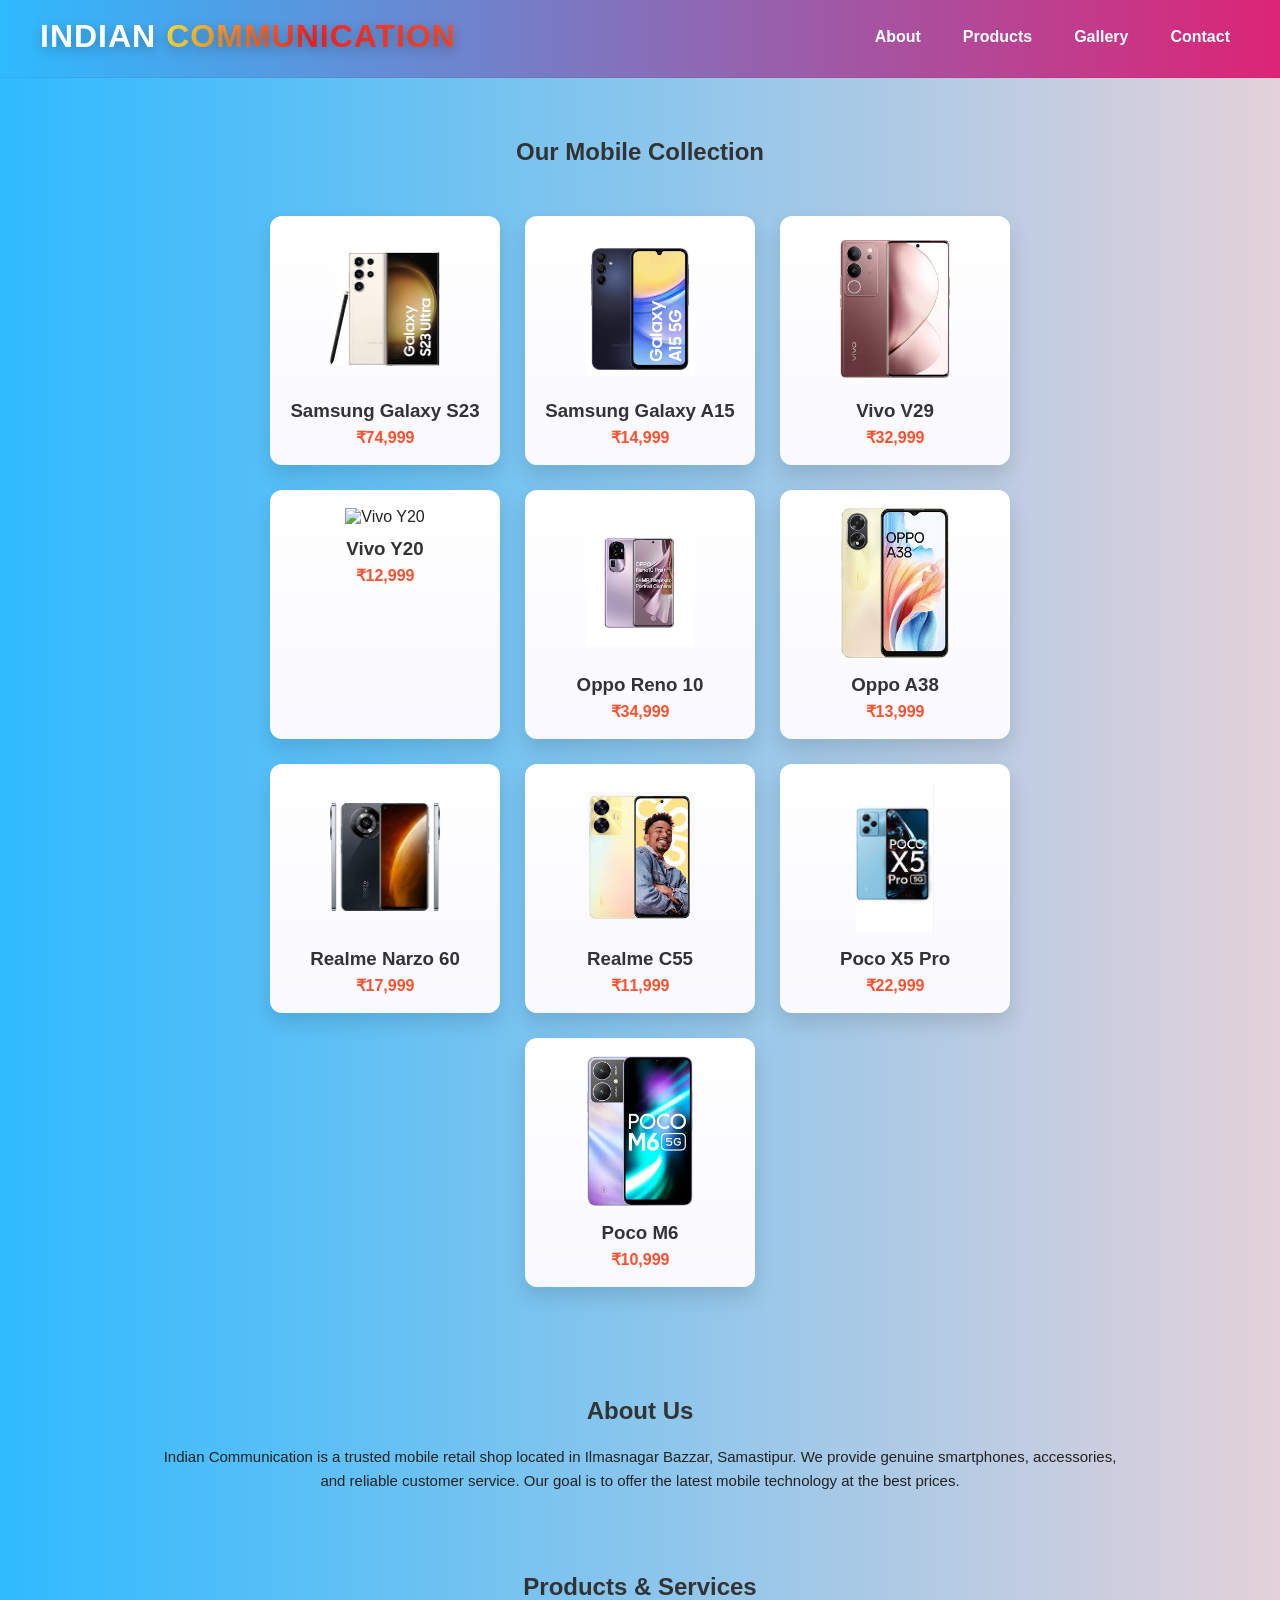
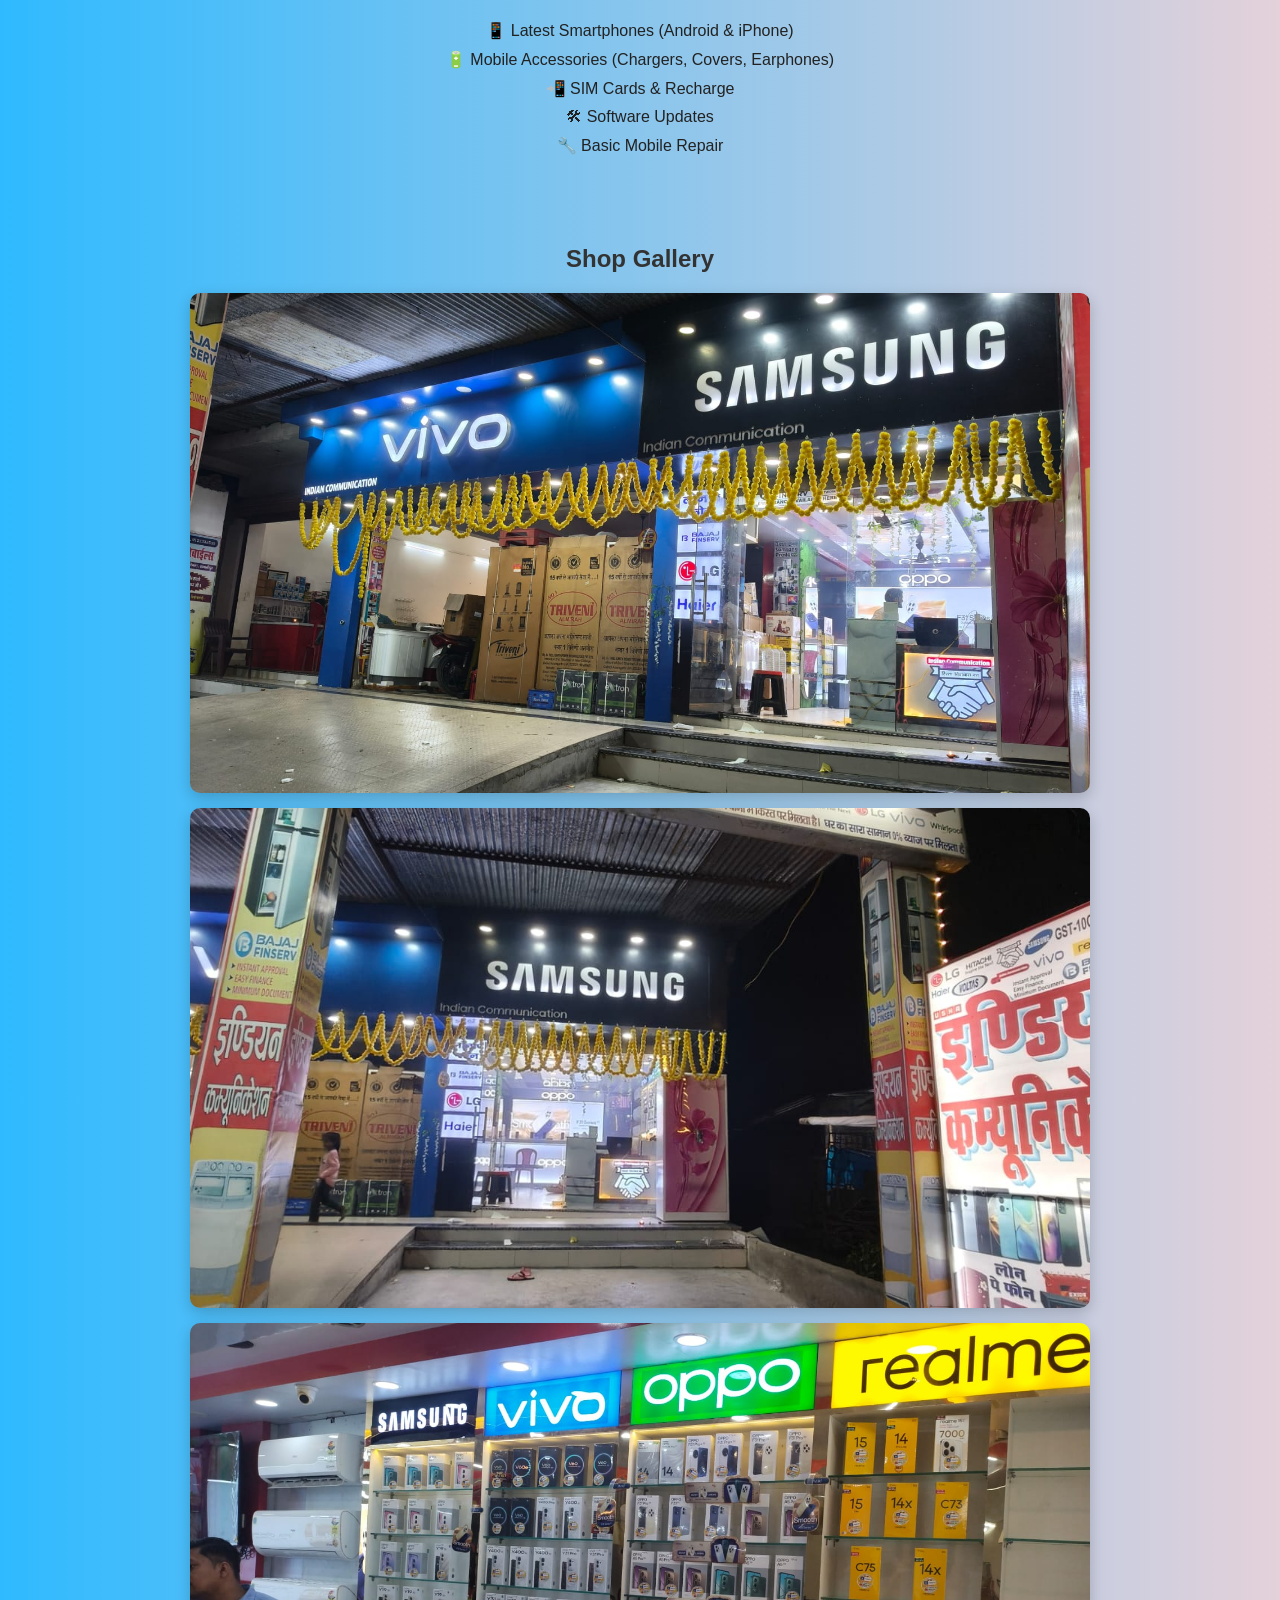
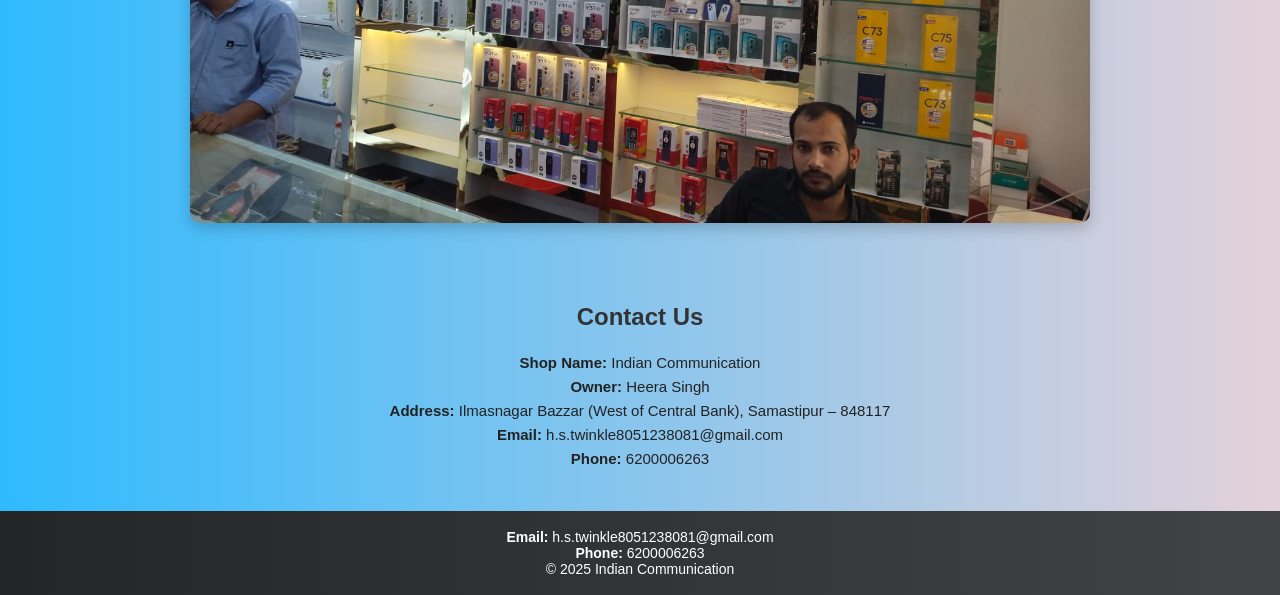
==== index.html @ 414d5ba5 "first commit" ====
<!DOCTYPE html>
<html lang="en">
<head>
  <meta charset="UTF-8" />
  <meta name="viewport" content="width=device-width, initial-scale=1.0"/>

  <title>Indian Communication</title>

  <!-- CSS FILES -->
  <link rel="stylesheet" href="css/reset.css">
  <link rel="stylesheet" href="css/header.css">
  <link rel="stylesheet" href="css/navbar.css">
  <link rel="stylesheet" href="css/products.css">
  <link rel="stylesheet" href="css/sections.css">
  <link rel="stylesheet" href="css/gallery.css">
  <link rel="stylesheet" href="css/footer.css">
  <link rel="stylesheet" href="css/animations.css">
  <link rel="stylesheet" href="css/responsive.css">
  <link rel="stylesheet" href="css/theme.css">
</head>

<body>

<!-- ================= HEADER ================= -->
<header class="header">
  <div class="header-top">

    <!-- SHOP NAME (LEFT) -->
    <h1 class="shop-name">
      <span class="brand">Indian</span>
      <span class="highlight">Communication</span>
    </h1>

    <!-- NAVBAR (RIGHT) -->
    <nav class="navbar">
      <button class="nav-toggle" aria-label="Menu">☰</button>
      <ul class="nav-list">
        <li><a href="#about">About</a></li>
        <li><a href="#products">Products</a></li>
        <li><a href="#gallery">Gallery</a></li>
        <li><a href="#contact">Contact</a></li>
      </ul>
    </nav>

  </div>
</header>

<!-- ================= MAIN ================= -->
<main>

  <!-- PRODUCTS -->
  <section class="products" id="products">
    <h2 style="text-align:center;margin-top:20px;">Our Mobile Collection</h2>
    <div id="product-list" class="container">
      <!-- PRODUCTS AUTO-GENERATED BY script.js -->
    </div>
  </section>

  <!-- ABOUT -->
  <section class="about" id="about">
    <h2>About Us</h2>
    <p>
      Indian Communication is a trusted mobile retail shop located in
      Ilmasnagar Bazzar, Samastipur. We provide genuine smartphones,
      accessories, and reliable customer service. Our goal is to offer
      the latest mobile technology at the best prices.
    </p>
  </section>

  <!-- SERVICES -->
  <section class="services" id="services">
    <h2>Products & Services</h2>
    <ul>
      <li>📱 Latest Smartphones (Android & iPhone)</li>
      <li>🔋 Mobile Accessories (Chargers, Covers, Earphones)</li>
      <li>📲 SIM Cards & Recharge</li>
      <li>🛠 Software Updates</li>
      <li>🔧 Basic Mobile Repair</li>
    </ul>
  </section>

  <!-- GALLERY -->
  <section class="gallery" id="gallery">
    <h2>Shop Gallery</h2>
    <div class="gallery-grid">
      <img src="image/shop image1.jpeg" alt="Shop Image 1">
      <img src="image/shop image4.jpeg" alt="Shop Image 2">
      <img src="image/shop image5.jpeg" alt="Shop Image 3">
    </div>
  </section>

  <!-- CONTACT -->
  <section class="contact" id="contact">
    <h2>Contact Us</h2>
    <p><strong>Shop Name:</strong> Indian Communication</p>
    <p><strong>Owner:</strong> Heera Singh</p>
    <p><strong>Address:</strong> Ilmasnagar Bazzar (West of Central Bank), Samastipur – 848117</p>
    <p><strong>Email:</strong> h.s.twinkle8051238081@gmail.com</p>
    <p><strong>Phone:</strong> 6200006263</p>
  </section>

</main>

<!-- ================= FOOTER ================= -->
<footer class="footer">
  <p><strong>Email:</strong> h.s.twinkle8051238081@gmail.com</p>
  <p><strong>Phone:</strong> 6200006263</p>
  <p>© 2025 Indian Communication</p>
</footer>

<!-- JS FILE -->
<script src="script.js"></script>

</body>
</html>
---- css/header.css ----
/* header.css */
body {
  font-family: "Segoe UI", Arial, sans-serif;
  background: linear-gradient(90deg, #2fbaff, #e4d1da);
  color: #222;
  display: flex;
  flex-direction: column;
}

/* header layout */
.header {
  padding: 18px 16px 22px;
  border-bottom: 1px solid rgba(0,0,0,0.06);
  background: linear-gradient(90deg, #2fbaff, #dd2476);
  color: white;
}

/* top row */
.header-top {
  display: flex;
  align-items: center;
  justify-content: space-between;
  gap: 20px;
  max-width: 1200px;
  margin: 0 auto;
}

/* shop name */
.shop-name {
  font-size: 32px;
  font-weight: 900;
  letter-spacing: 1px;
  text-transform: uppercase;
  text-shadow: 0 4px 12px rgba(0,0,0,0.25);
  display: flex;
  gap: 10px;
  align-items: baseline;
}

.shop-name .brand { color: #fff; }

.shop-name .highlight {
  background: linear-gradient(90deg, #ffe53b, #ff2525, #ff512f);
  -webkit-background-clip: text;
  -webkit-text-fill-color: transparent;
}

/* header info below */
.header-info {
  text-align: center;
  margin-top: 12px;
  max-width: 900px;
  margin-left: auto;
  margin-right: auto;
  font-size: 14px;
  opacity: 0.95;
}
---- css/navbar.css ----
/* navbar.css */
.navbar { position: relative; }

.nav-toggle {
  display: none;
  background: transparent;
  border: none;
  color: white;
  font-size: 22px;
  cursor: pointer;
}

.nav-list {
  display: flex;
  gap: 22px;
  list-style: none;
  align-items: center;
  margin: 0;
  padding: 0;
}

.nav-list a {
  text-decoration: none;
  color: white;
  font-weight: 700;
  padding: 8px 10px;
  border-radius: 6px;
  transition: background 0.18s ease, color 0.18s ease;
}

.nav-list a:hover,
.nav-list a:focus {
  background: rgba(255,255,255,0.12);
  color: #fff;
}
---- css/products.css ----
/* products.css */
.container {
  flex: 1;
  display: flex;
  justify-content: center;
  flex-wrap: wrap;
  gap: 25px;
  padding: 30px 20px;
  max-width: 1200px;
  margin: 0 auto;
}

.card {
  background: linear-gradient(180deg, #ffffff, #f9f9ff);
  width: 230px;
  padding: 18px;
  text-align: center;
  border-radius: 12px;
  box-shadow: 0 10px 20px rgba(0, 0, 0, 0.12);
  transition: transform 0.3s ease, box-shadow 0.3s ease;
}

.card:hover {
  transform: translateY(-8px);
  box-shadow: 0 15px 30px rgba(0, 0, 0, 0.18);
}

.card img {
  width: 110px;
  height: 150px;
  object-fit: contain;
  margin-bottom: 12px;
}

.card h3 { margin-bottom: 6px; color: #333; }

.card p {
  font-weight: bold;
  font-size: 16px;
  color: #ff512f;
}
---- css/sections.css ----
/* sections.css */
section {
  padding: 40px 20px;
  max-width: 1000px;
  margin: 0 auto;
}

section h2 {
  text-align: center;
  margin-bottom: 20px;
  color: #333;
}

.about p,
.contact p {
  text-align: center;
  font-size: 15px;
  line-height: 1.6;
}

.services ul {
  list-style: none;
  text-align: center;
  padding: 0;
}

.services li {
  margin: 10px 0;
  font-size: 16px;
}
---- css/gallery.css ----
/* gallery.css */
.gallery-grid {
  display: flex;
  justify-content: center;
  gap: 15px;
  flex-wrap: wrap;
}

.gallery-grid img {
  width: 900px;
  height: 500px;
  object-fit: cover;
  border-radius: 10px;
  box-shadow: 0 5px 15px rgba(0,0,0,0.2);
}
---- css/footer.css ----
/* footer.css */
.footer {
  background: linear-gradient(90deg, #232526, #414345);
  color: white;
  text-align: center;
  padding: 18px 10px;
  font-size: 14px;
}
---- css/animations.css ----
/* animations.css */
@keyframes fadeIn {
  from { opacity: 0; transform: translateY(-10px); }
  to   { opacity: 1; transform: translateY(0); }
}

/* apply where needed */
.shop-name { animation: fadeIn 1.2s ease-in-out; }
---- css/responsive.css ----
/* responsive.css */
@media (max-width: 900px) {
  .shop-name { font-size: 28px; }
  .header-top { padding: 8px; }
}

/* mobile layout / hamburger styles */
@media (max-width: 700px) {

  .header-top {
    flex-direction: column;
    align-items: center;
    gap: 10px;
  }

  .nav-toggle { display: inline-block; }

  .nav-list {
    position: absolute;
    right: 12px;
    top: 48px;
    background: rgba(0,0,0,0.08);
    backdrop-filter: blur(6px);
    border-radius: 8px;
    padding: 10px;
    flex-direction: column;
    gap: 10px;
    display: none;
  }

  .nav-list.open {
    display: flex;
  }

  .nav-list a {
    padding: 8px 12px;
    color: #fff;
  }

  .container { padding: 20px 12px; }
  section { padding: 28px 12px; }
  .gallery-grid img { width: 45vw; height: 30vw; }
}
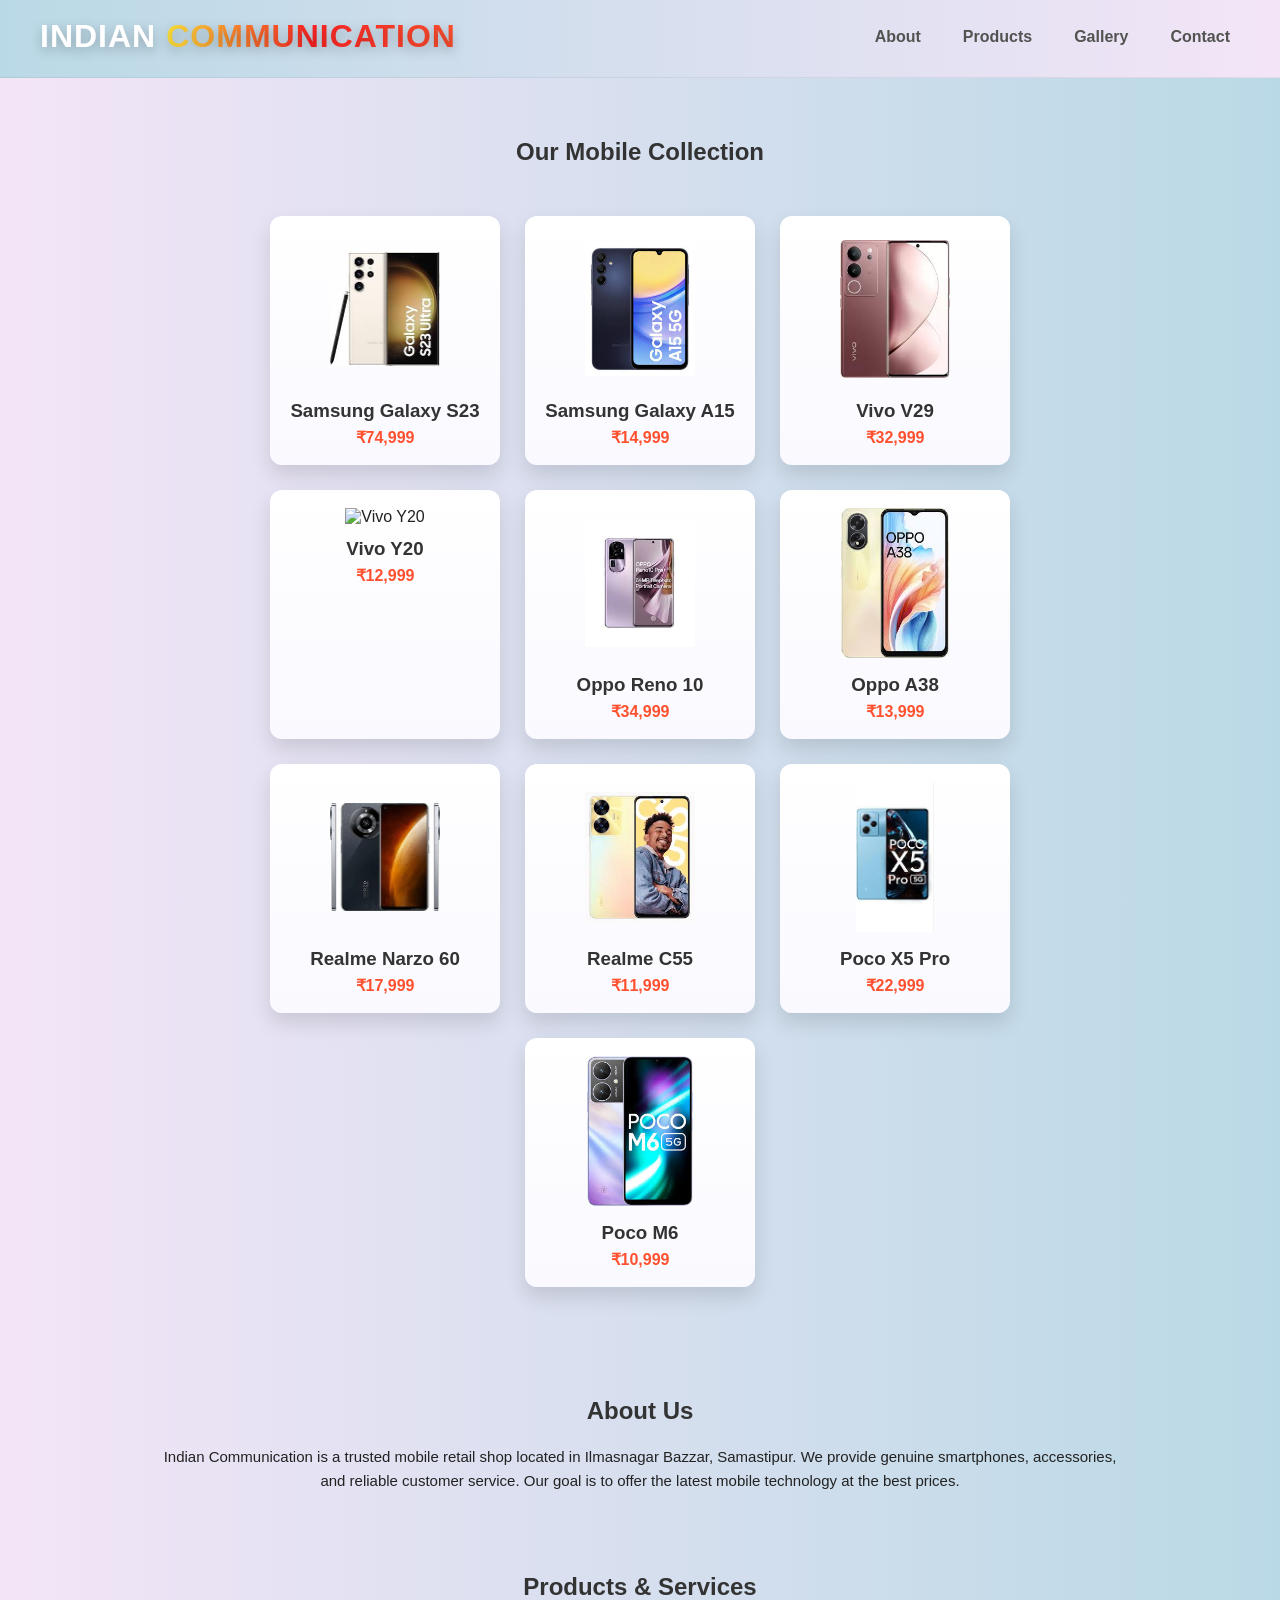
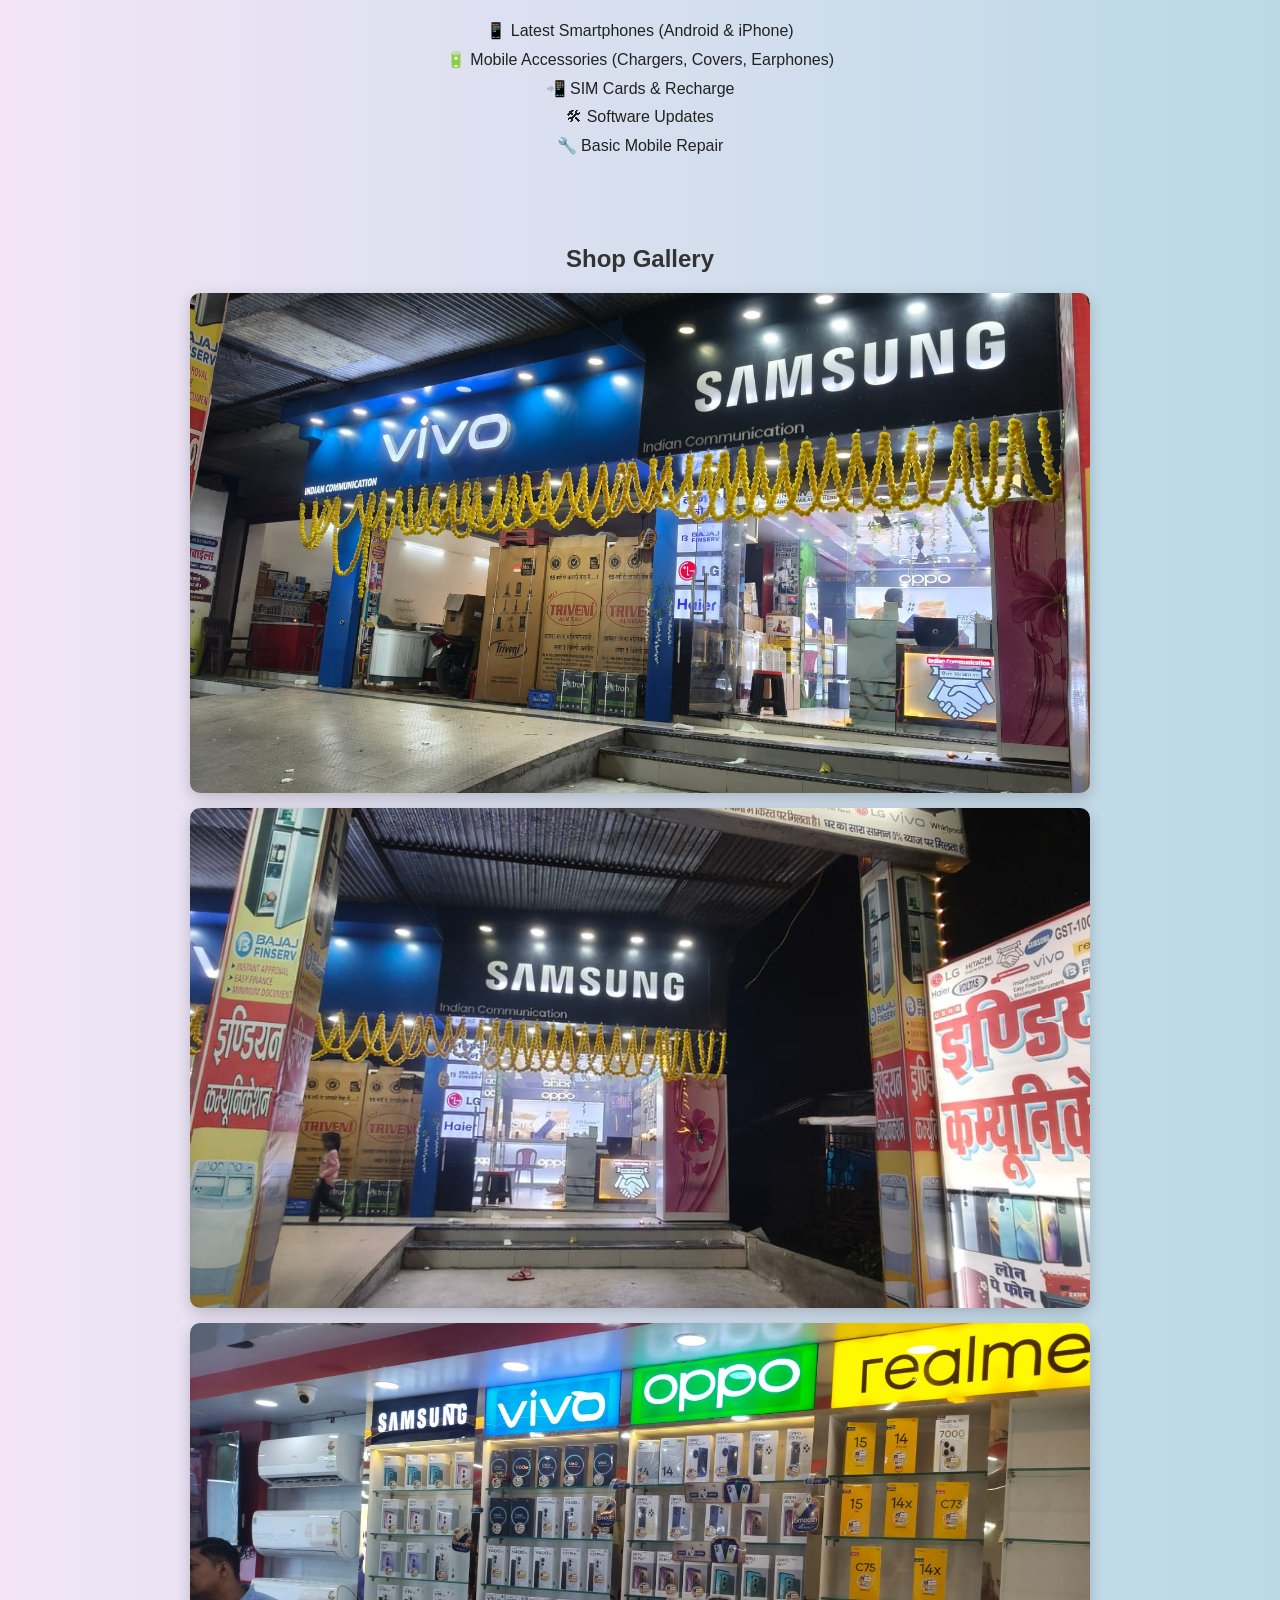
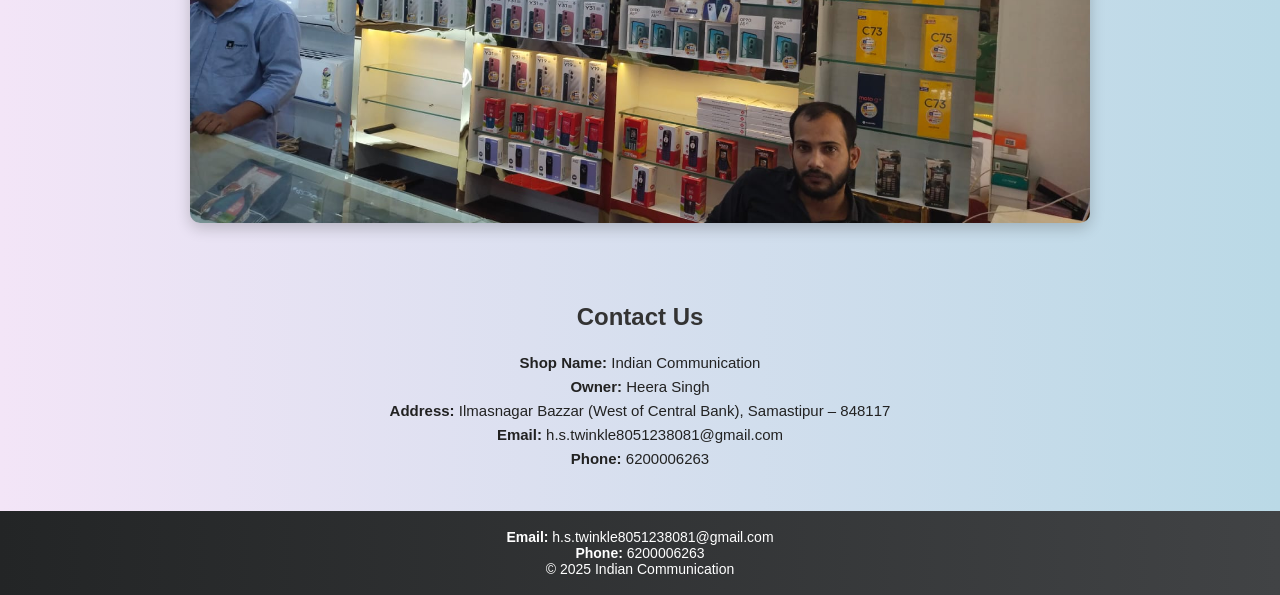
==== commit a1a664d7: "Change_background&navbar" ====
--- a/index.html
+++ b/index.html
@@ -1,8 +1,9 @@
 <!DOCTYPE html>
 <html lang="en">
+
 <head>
   <meta charset="UTF-8" />
-  <meta name="viewport" content="width=device-width, initial-scale=1.0"/>
+  <meta name="viewport" content="width=device-width, initial-scale=1.0" />
 
   <title>Indian Communication</title>
 
@@ -21,95 +22,97 @@
 
 <body>
 
-<!-- ================= HEADER ================= -->
-<header class="header">
-  <div class="header-top">
+  <!-- ================= HEADER ================= -->
+  <header class="header">
+    <div class="header-top">
 
-    <!-- SHOP NAME (LEFT) -->
-    <h1 class="shop-name">
-      <span class="brand">Indian</span>
-      <span class="highlight">Communication</span>
-    </h1>
+      <!-- SHOP NAME (LEFT) -->
+      <h1 class="shop-name">
+        <span class="brand">Indian</span>
+        <span class="highlight">Communication</span>
+      </h1>
 
-    <!-- NAVBAR (RIGHT) -->
-    <nav class="navbar">
-      <button class="nav-toggle" aria-label="Menu">☰</button>
-      <ul class="nav-list">
-        <li><a href="#about">About</a></li>
-        <li><a href="#products">Products</a></li>
-        <li><a href="#gallery">Gallery</a></li>
-        <li><a href="#contact">Contact</a></li>
+      <!-- NAVBAR (RIGHT) -->
+      <nav class="navbar">
+        <button class="nav-toggle" aria-label="Menu">☰</button>
+        <ul class="nav-list">
+          <li><a href="#about" id="nav-about">About</a></li>
+          <li><a href="#products" id="nav-products">Products</a></li>
+          <li><a href="#gallery" id="nav-gallery">Gallery</a></li>
+          <li><a href="#contact" id="nav-contact">Contact</a></li>
+        </ul>
+      </nav>
+
+
+    </div>
+  </header>
+
+  <!-- ================= MAIN ================= -->
+  <main>
+
+    <!-- PRODUCTS -->
+    <section class="products" id="products">
+      <h2 style="text-align:center;margin-top:20px;">Our Mobile Collection</h2>
+      <div id="product-list" class="container">
+        <!-- PRODUCTS AUTO-GENERATED BY script.js -->
+      </div>
+    </section>
+
+    <!-- ABOUT -->
+    <section class="about" id="about">
+      <h2>About Us</h2>
+      <p>
+        Indian Communication is a trusted mobile retail shop located in
+        Ilmasnagar Bazzar, Samastipur. We provide genuine smartphones,
+        accessories, and reliable customer service. Our goal is to offer
+        the latest mobile technology at the best prices.
+      </p>
+    </section>
+
+    <!-- SERVICES -->
+    <section class="services" id="services">
+      <h2>Products & Services</h2>
+      <ul>
+        <li>📱 Latest Smartphones (Android & iPhone)</li>
+        <li>🔋 Mobile Accessories (Chargers, Covers, Earphones)</li>
+        <li>📲 SIM Cards & Recharge</li>
+        <li>🛠 Software Updates</li>
+        <li>🔧 Basic Mobile Repair</li>
       </ul>
-    </nav>
+    </section>
 
-  </div>
-</header>
+    <!-- GALLERY -->
+    <section class="gallery" id="gallery">
+      <h2>Shop Gallery</h2>
+      <div class="gallery-grid">
+        <img src="image/shop image1.jpeg" alt="Shop Image 1">
+        <img src="image/shop image4.jpeg" alt="Shop Image 2">
+        <img src="image/shop image5.jpeg" alt="Shop Image 3">
+      </div>
+    </section>
 
-<!-- ================= MAIN ================= -->
-<main>
+    <!-- CONTACT -->
+    <section class="contact" id="contact">
+      <h2>Contact Us</h2>
+      <p><strong>Shop Name:</strong> Indian Communication</p>
+      <p><strong>Owner:</strong> Heera Singh</p>
+      <p><strong>Address:</strong> Ilmasnagar Bazzar (West of Central Bank), Samastipur – 848117</p>
+      <p><strong>Email:</strong> h.s.twinkle8051238081@gmail.com</p>
+      <p><strong>Phone:</strong> 6200006263</p>
+    </section>
 
-  <!-- PRODUCTS -->
-  <section class="products" id="products">
-    <h2 style="text-align:center;margin-top:20px;">Our Mobile Collection</h2>
-    <div id="product-list" class="container">
-      <!-- PRODUCTS AUTO-GENERATED BY script.js -->
-    </div>
-  </section>
+  </main>
 
-  <!-- ABOUT -->
-  <section class="about" id="about">
-    <h2>About Us</h2>
-    <p>
-      Indian Communication is a trusted mobile retail shop located in
-      Ilmasnagar Bazzar, Samastipur. We provide genuine smartphones,
-      accessories, and reliable customer service. Our goal is to offer
-      the latest mobile technology at the best prices.
-    </p>
-  </section>
-
-  <!-- SERVICES -->
-  <section class="services" id="services">
-    <h2>Products & Services</h2>
-    <ul>
-      <li>📱 Latest Smartphones (Android & iPhone)</li>
-      <li>🔋 Mobile Accessories (Chargers, Covers, Earphones)</li>
-      <li>📲 SIM Cards & Recharge</li>
-      <li>🛠 Software Updates</li>
-      <li>🔧 Basic Mobile Repair</li>
-    </ul>
-  </section>
-
-  <!-- GALLERY -->
-  <section class="gallery" id="gallery">
-    <h2>Shop Gallery</h2>
-    <div class="gallery-grid">
-      <img src="image/shop image1.jpeg" alt="Shop Image 1">
-      <img src="image/shop image4.jpeg" alt="Shop Image 2">
-      <img src="image/shop image5.jpeg" alt="Shop Image 3">
-    </div>
-  </section>
-
-  <!-- CONTACT -->
-  <section class="contact" id="contact">
-    <h2>Contact Us</h2>
-    <p><strong>Shop Name:</strong> Indian Communication</p>
-    <p><strong>Owner:</strong> Heera Singh</p>
-    <p><strong>Address:</strong> Ilmasnagar Bazzar (West of Central Bank), Samastipur – 848117</p>
+  <!-- ================= FOOTER ================= -->
+  <footer class="footer">
     <p><strong>Email:</strong> h.s.twinkle8051238081@gmail.com</p>
     <p><strong>Phone:</strong> 6200006263</p>
-  </section>
+    <p>© 2025 Indian Communication</p>
+  </footer>
 
-</main>
-
-<!-- ================= FOOTER ================= -->
-<footer class="footer">
-  <p><strong>Email:</strong> h.s.twinkle8051238081@gmail.com</p>
-  <p><strong>Phone:</strong> 6200006263</p>
-  <p>© 2025 Indian Communication</p>
-</footer>
-
-<!-- JS FILE -->
-<script src="script.js"></script>
+  <!-- JS FILE -->
+  <script src="script.js"></script>
 
 </body>
-</html>
+
+</html>
--- a/css/header.css
+++ b/css/header.css
@@ -1,7 +1,7 @@
 /* header.css */
 body {
   font-family: "Segoe UI", Arial, sans-serif;
-  background: linear-gradient(90deg, #2fbaff, #e4d1da);
+  background: linear-gradient(90deg, #f3e5f7, #bad9e6);
   color: #222;
   display: flex;
   flex-direction: column;
@@ -11,7 +11,7 @@
 .header {
   padding: 18px 16px 22px;
   border-bottom: 1px solid rgba(0,0,0,0.06);
-  background: linear-gradient(90deg, #2fbaff, #dd2476);
+  background: linear-gradient(90deg, #bad9e6,#f3e5f7);
   color: white;
 }
 
--- a/css/navbar.css
+++ b/css/navbar.css
@@ -33,3 +33,33 @@
   background: rgba(255,255,255,0.12);
   color: #fff;
 }
+
+/* ================= NAV LINK COLORS ================= */
+
+/* About */
+#nav-about {
+  color: #525351;
+}
+
+/* Products */
+#nav-products {
+  color: #525351;
+}
+
+/* Gallery */
+#nav-gallery {
+  color: #525351;
+}
+
+/* Contact */
+#nav-contact {
+  color: #525351;
+}
+
+/* Hover effect stays same theme */
+#nav-about:hover,
+#nav-products:hover,
+#nav-gallery:hover,
+#nav-contact:hover {
+  color: #f8f9fa;
+}
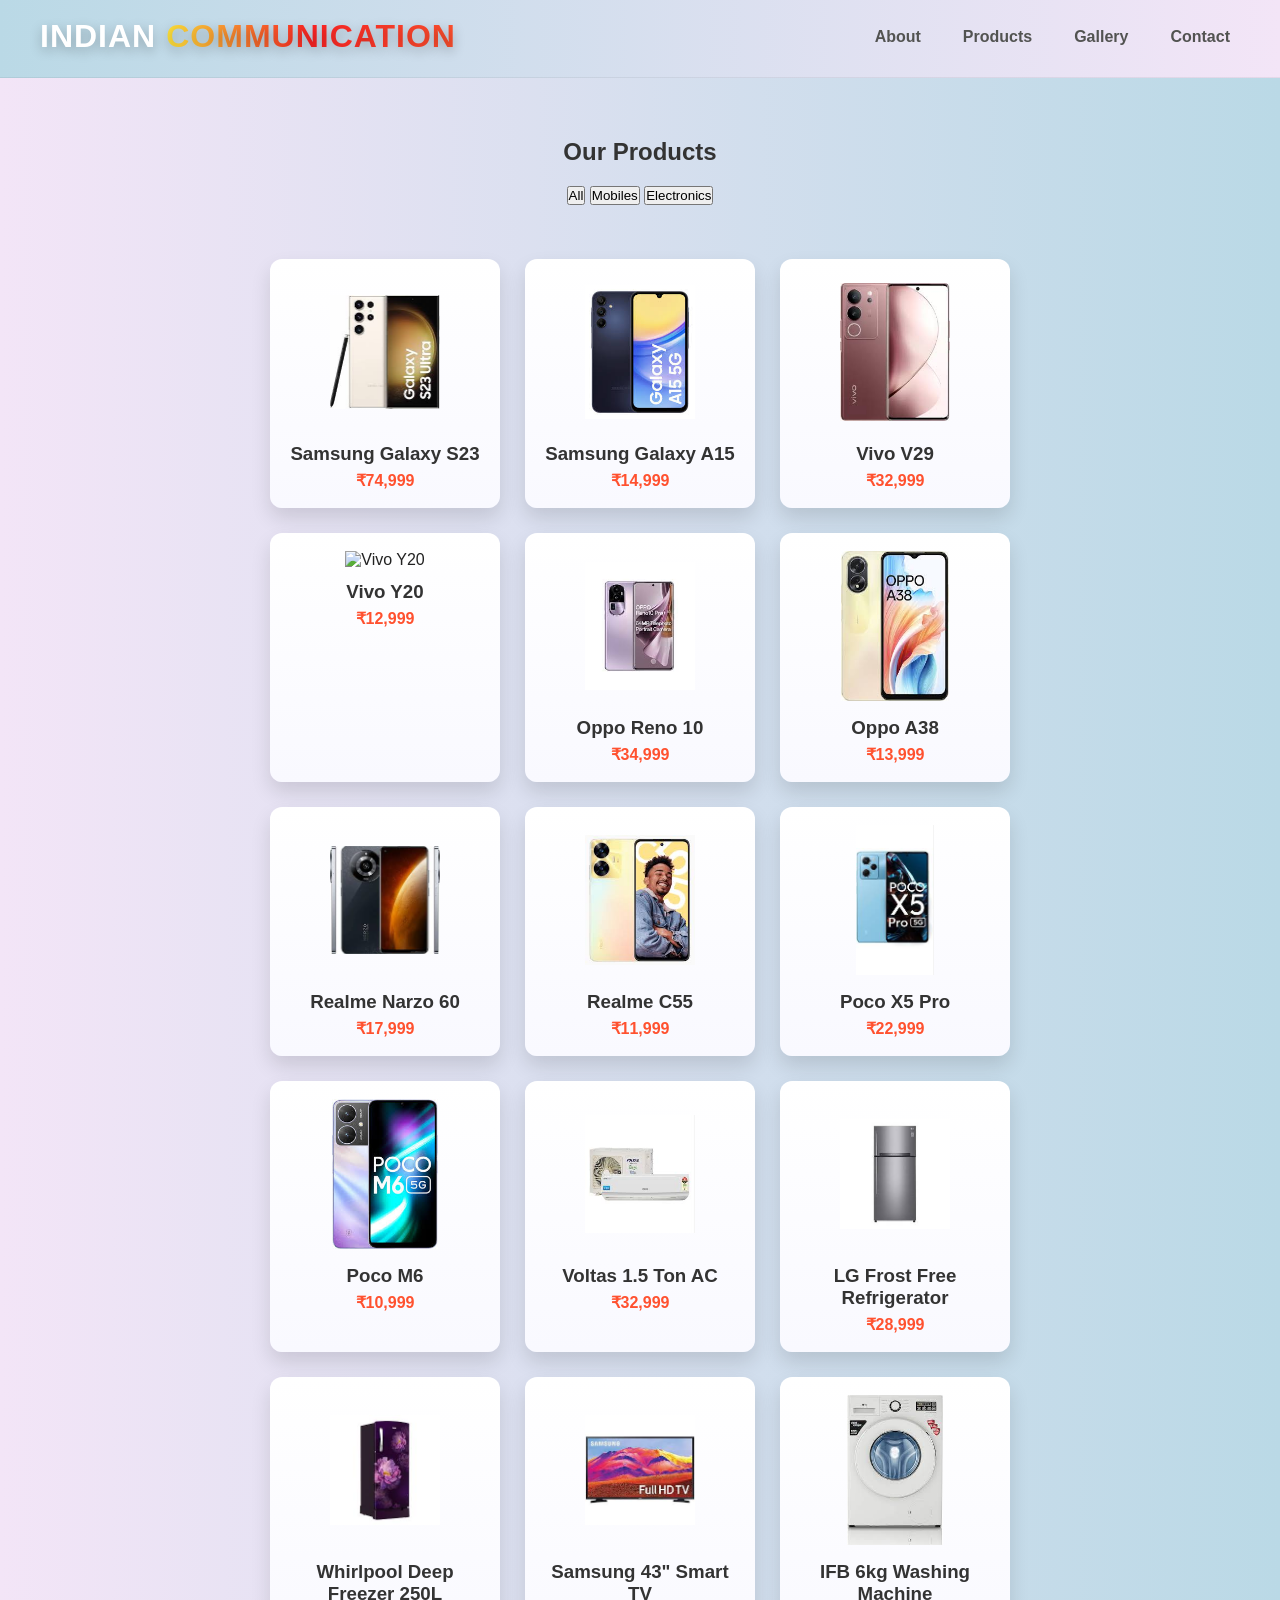
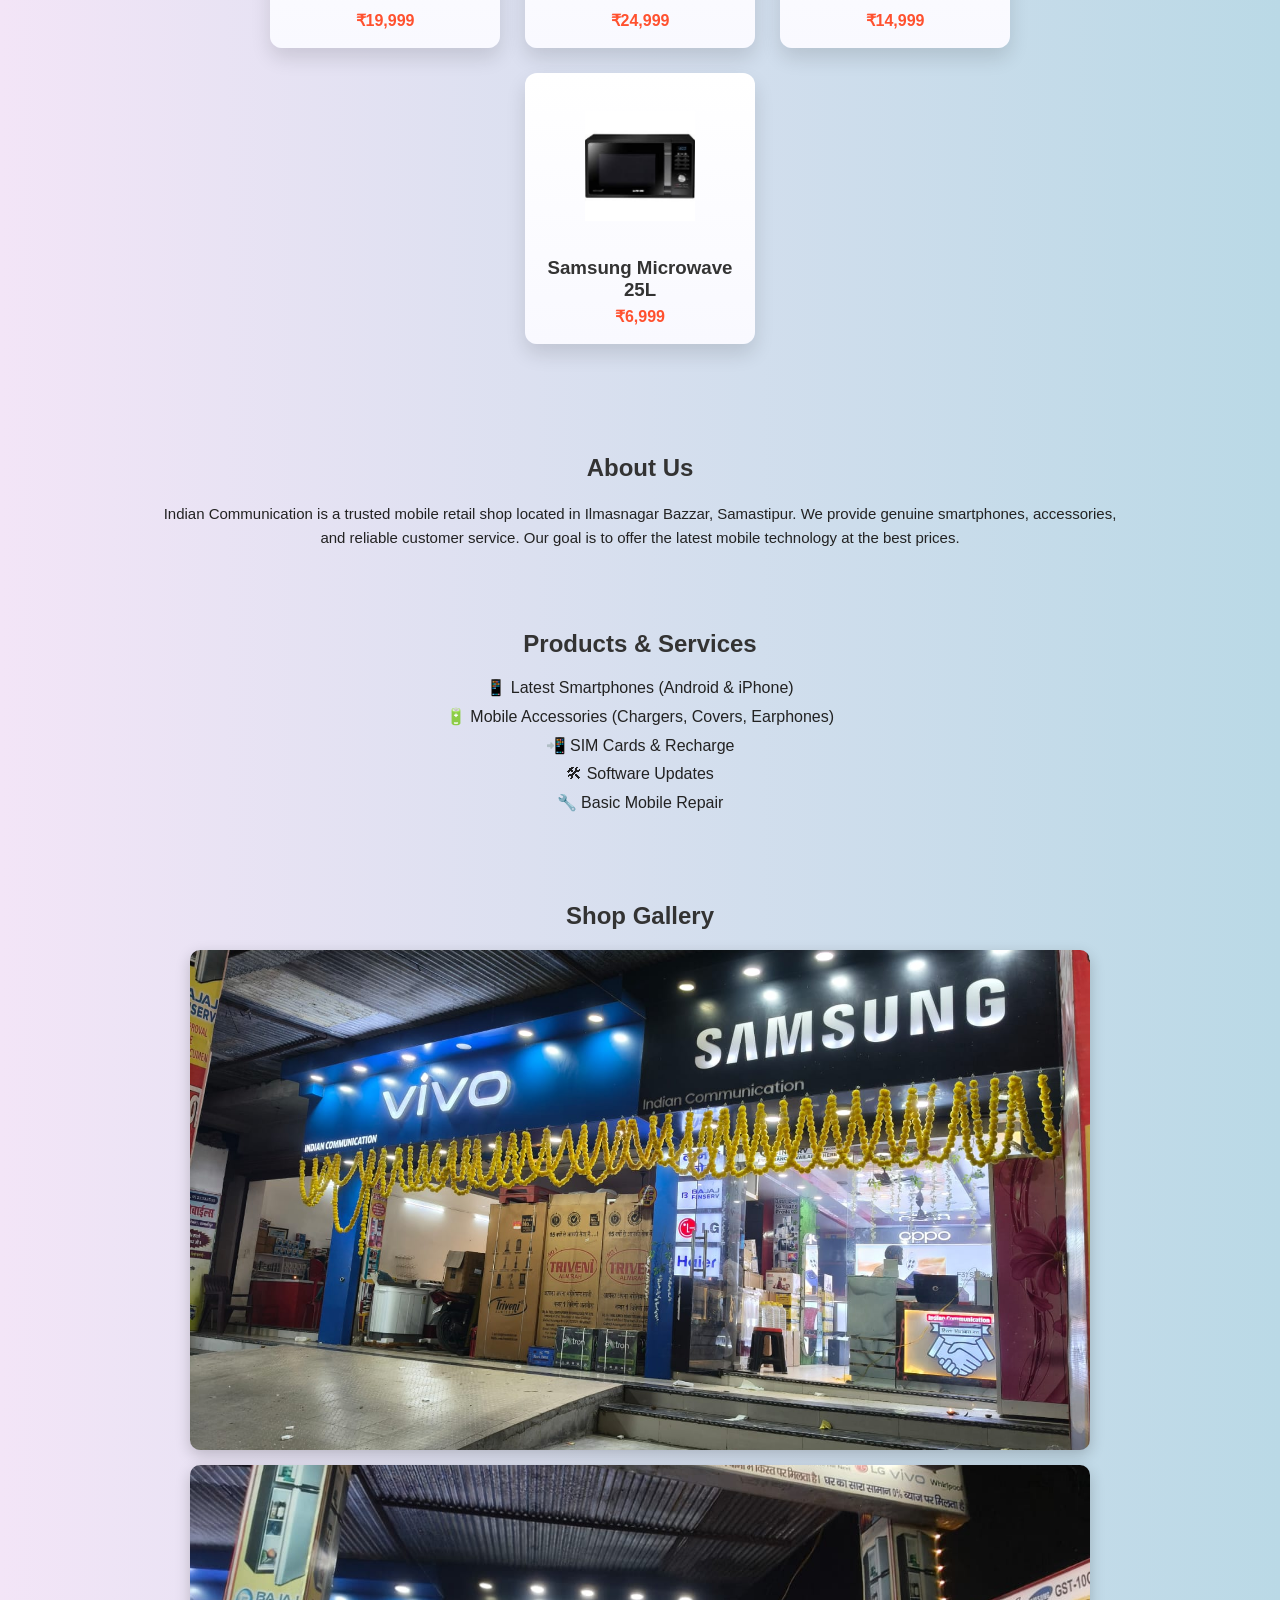
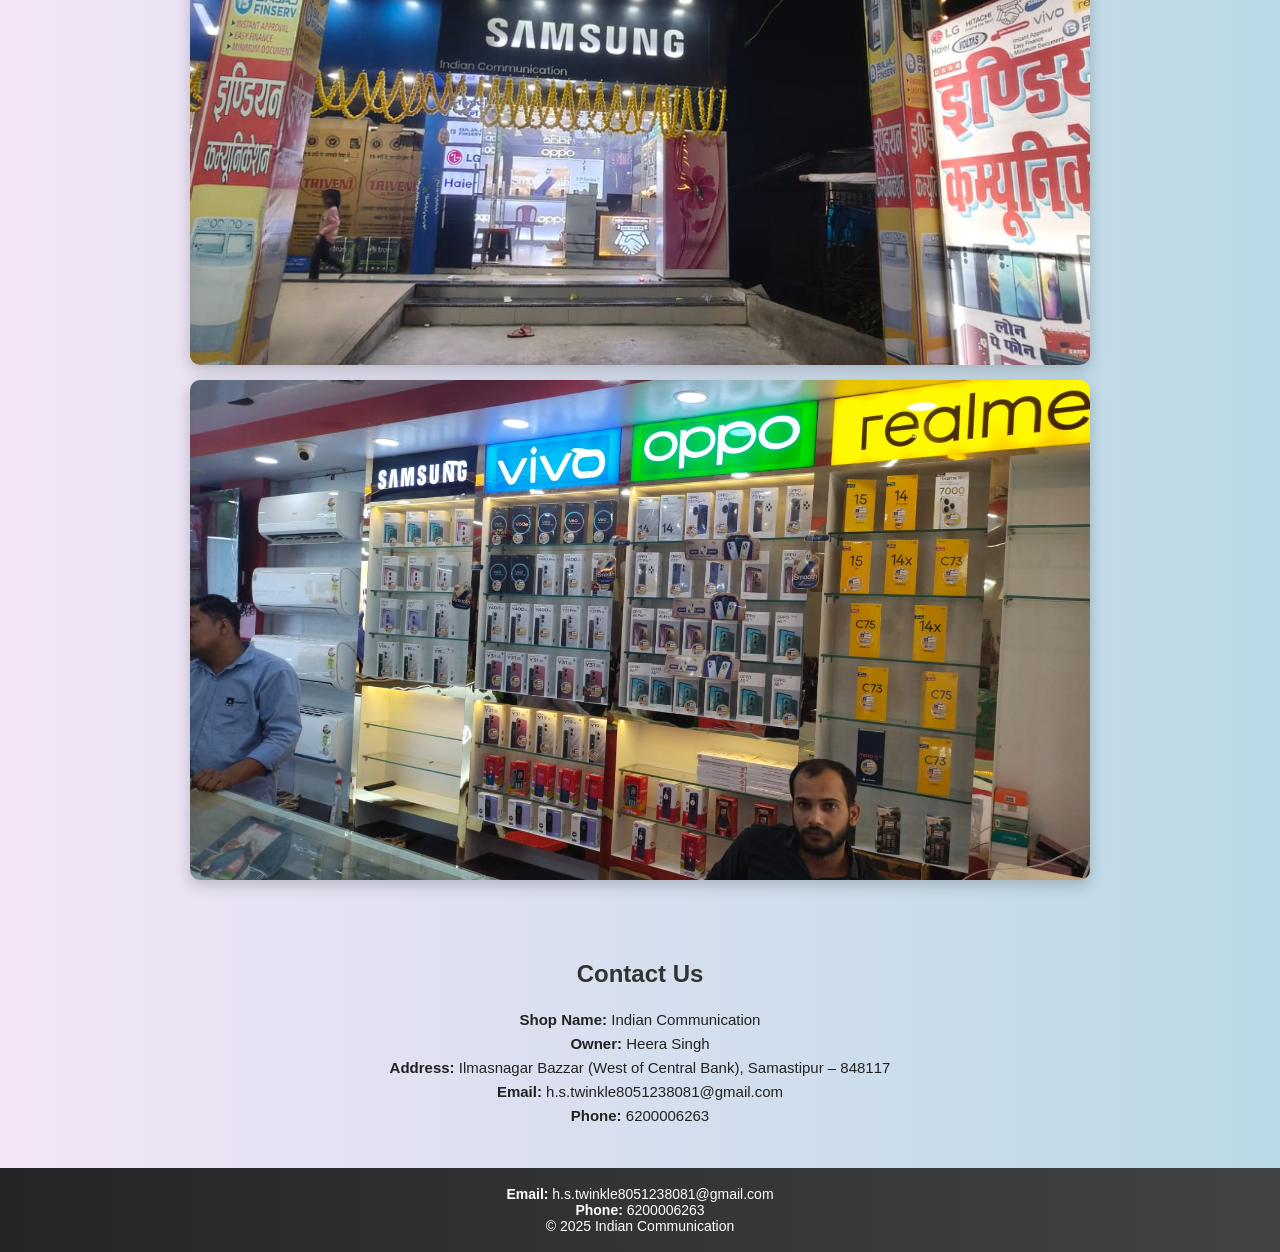
==== commit 15ca3422: "change_background&add_more_product" ====
--- a/index.html
+++ b/index.html
@@ -50,13 +50,23 @@
   <!-- ================= MAIN ================= -->
   <main>
 
-    <!-- PRODUCTS -->
+    <!-- PRODUCTS (with category filters) -->
     <section class="products" id="products">
-      <h2 style="text-align:center;margin-top:20px;">Our Mobile Collection</h2>
+      <h2 style="text-align:center;margin-top:20px;">Our Products</h2>
+
+      <!-- Category Filters -->
+      <div class="category-filters" style="text-align:center; margin: 12px 0 24px;">
+        <button class="cat-btn active" data-cat="all">All</button>
+        <button class="cat-btn" data-cat="mobile">Mobiles</button>
+        <button class="cat-btn" data-cat="electronics">Electronics</button>
+      </div>
+
+      <!-- Product grid container (script.js will fill this) -->
       <div id="product-list" class="container">
-        <!-- PRODUCTS AUTO-GENERATED BY script.js -->
+        <!-- cards will be injected here by script.js -->
       </div>
     </section>
+
 
     <!-- ABOUT -->
     <section class="about" id="about">
--- a/css/products.css
+++ b/css/products.css
@@ -39,3 +39,4 @@
   font-size: 16px;
   color: #ff512f;
 }
+
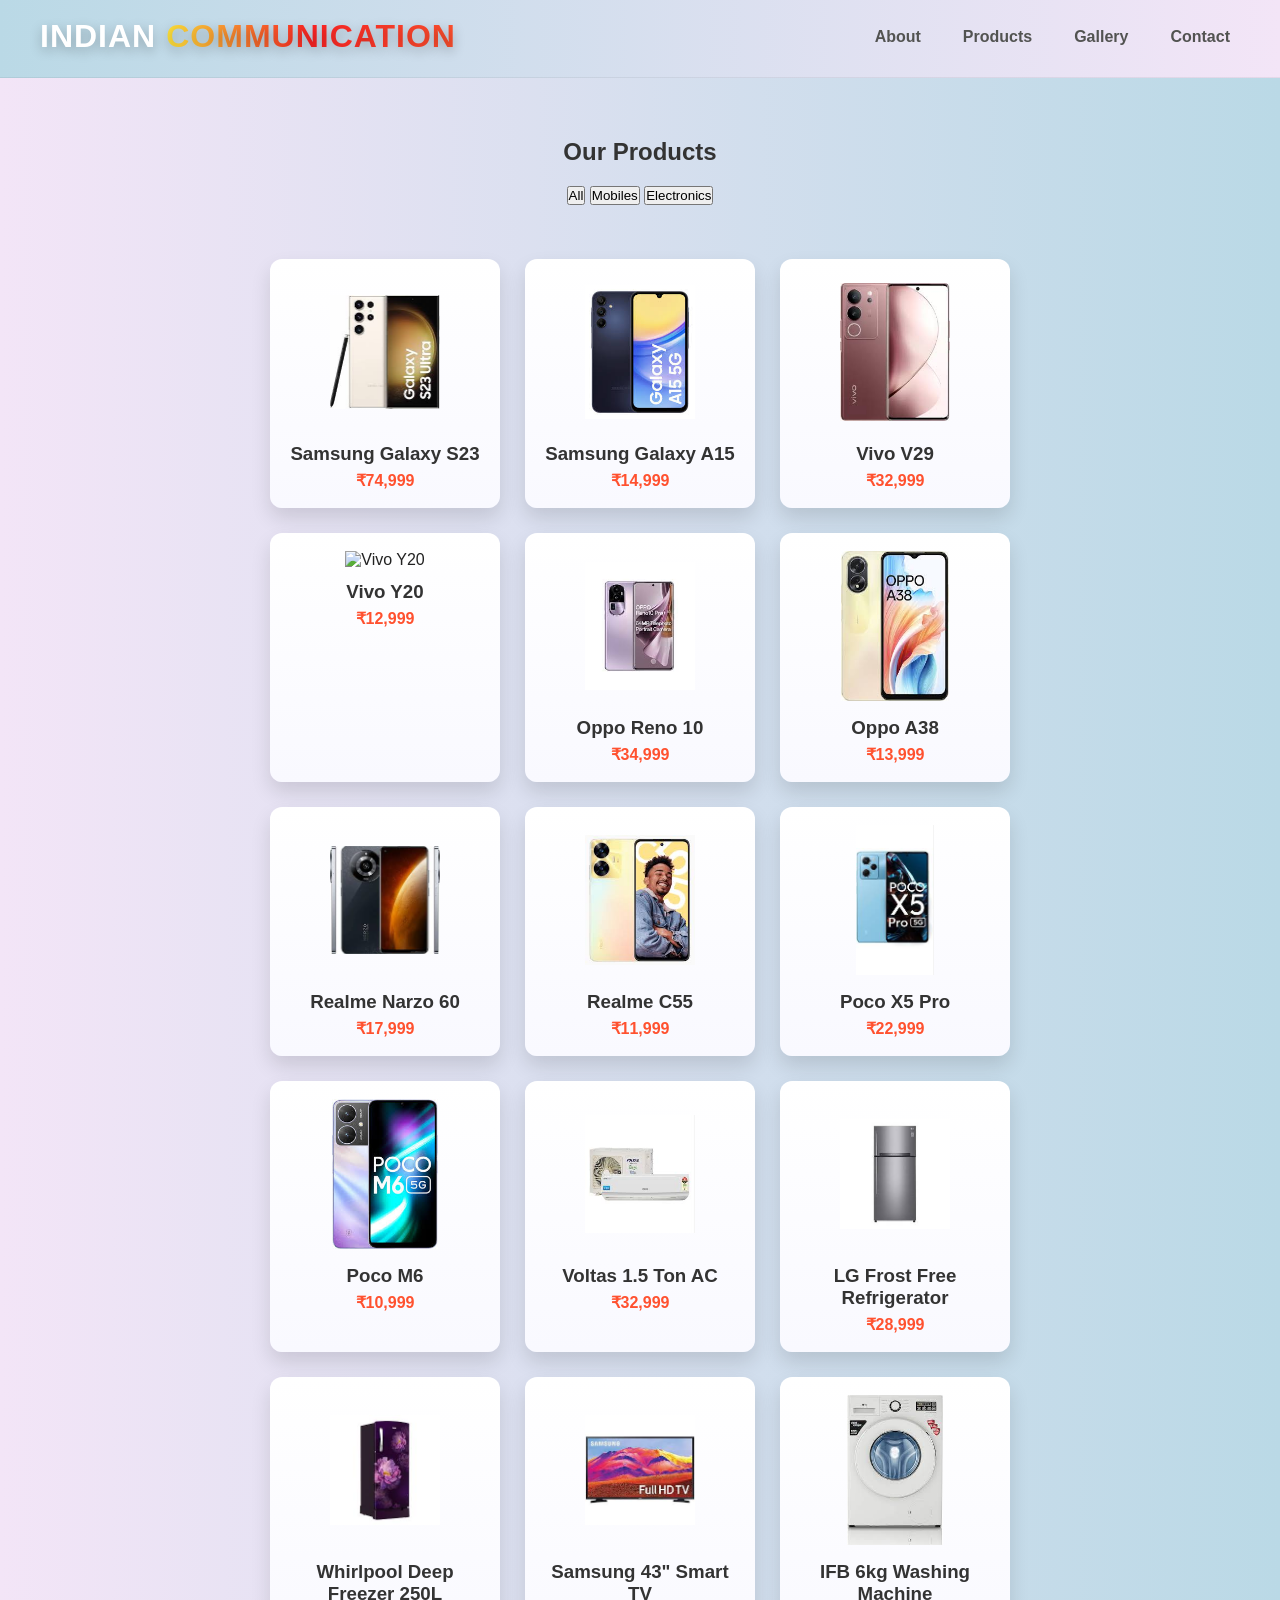
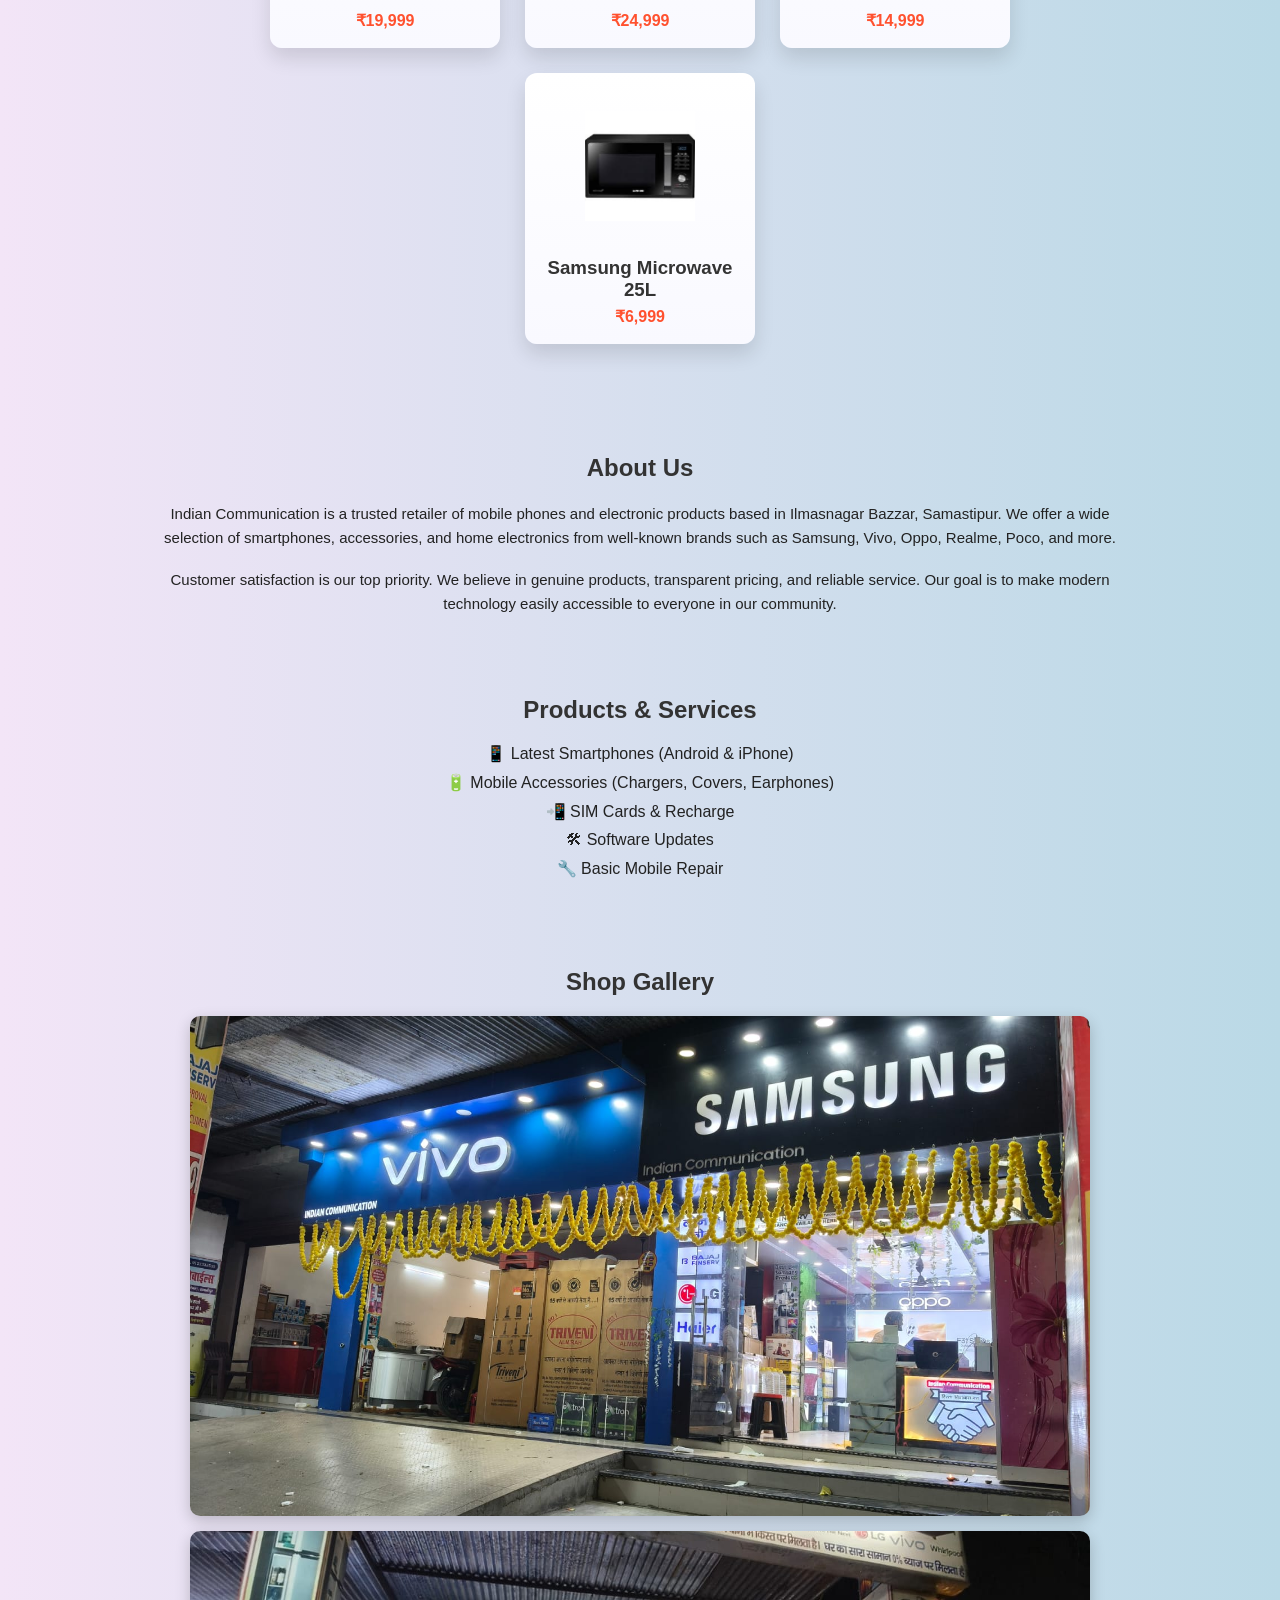
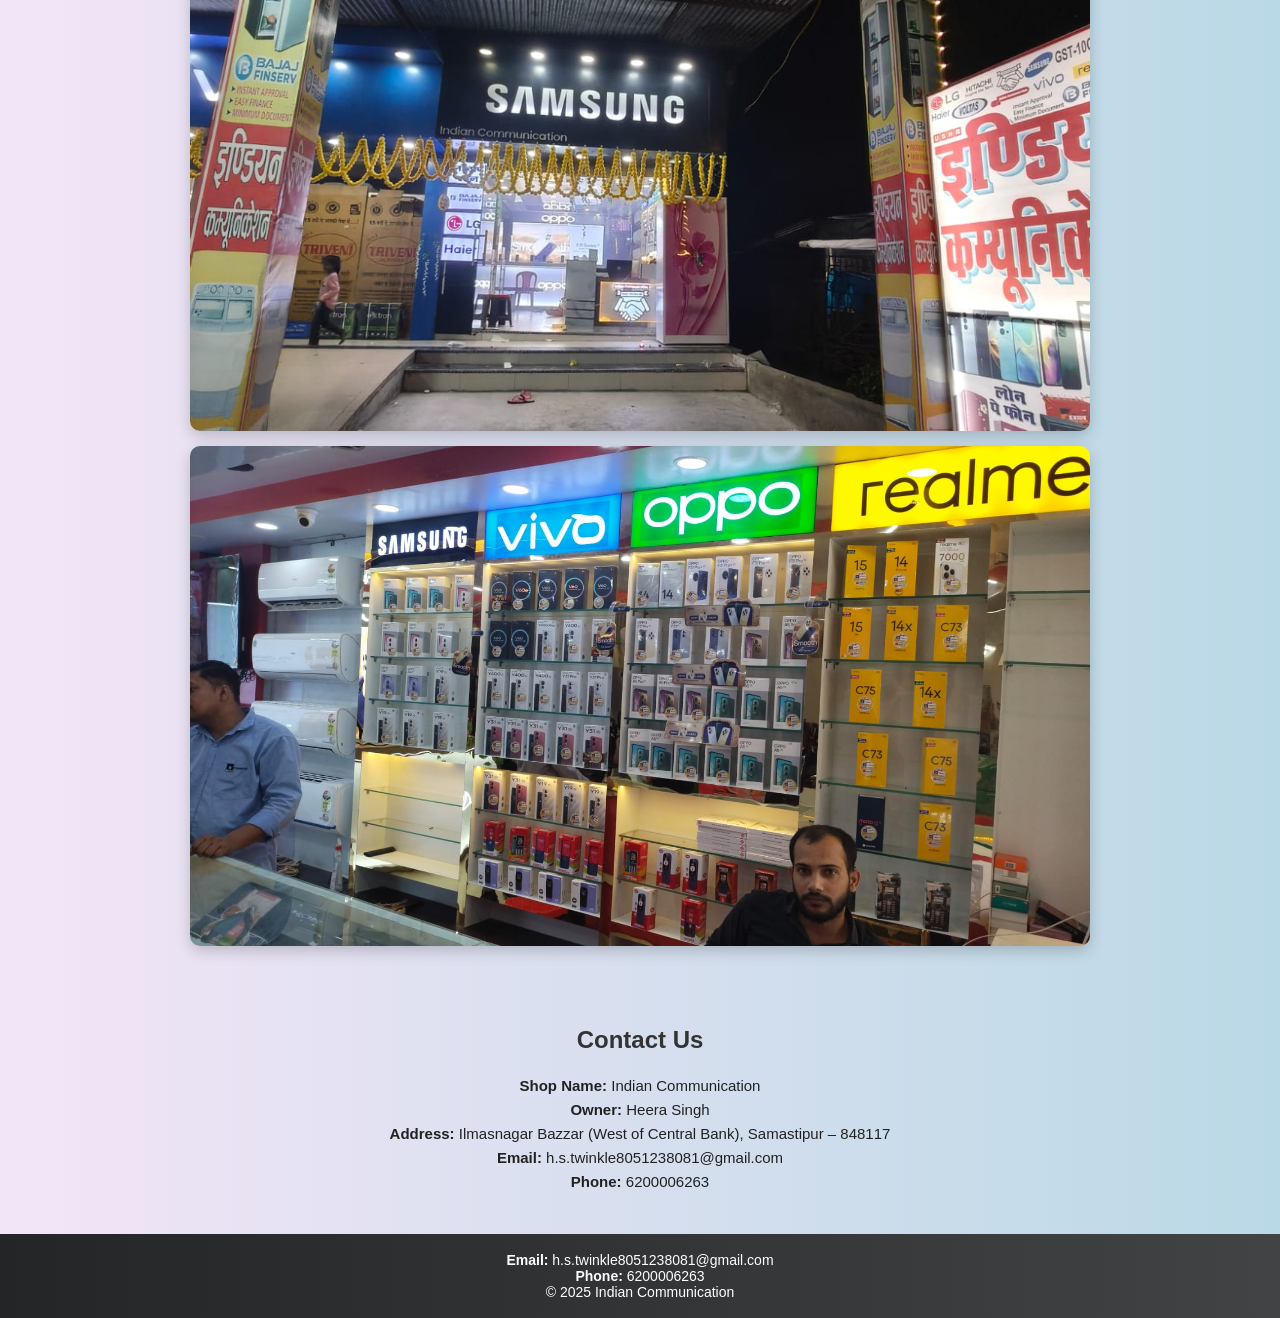
==== commit 7d89df06: "seprate_js.file" ====
--- a/index.html
+++ b/index.html
@@ -72,10 +72,14 @@
     <section class="about" id="about">
       <h2>About Us</h2>
       <p>
-        Indian Communication is a trusted mobile retail shop located in
-        Ilmasnagar Bazzar, Samastipur. We provide genuine smartphones,
-        accessories, and reliable customer service. Our goal is to offer
-        the latest mobile technology at the best prices.
+        Indian Communication is a trusted retailer of mobile phones and electronic products based in Ilmasnagar Bazzar,
+        Samastipur. We offer a wide selection of smartphones, accessories, and home electronics from well-known brands
+        such as Samsung, Vivo, Oppo, Realme, Poco, and more.
+        </p>
+        <br>
+       <p>
+        Customer satisfaction is our top priority. We believe in genuine products, transparent pricing, and reliable
+        service. Our goal is to make modern technology easily accessible to everyone in our community.
       </p>
     </section>
 
@@ -121,7 +125,10 @@
   </footer>
 
   <!-- JS FILE -->
-  <script src="script.js"></script>
+  <!-- <script src="script.js"></script> -->
+  <script src="js/navbar.js"></script>
+<script src="js/products.js"></script>
+
 
 </body>
 
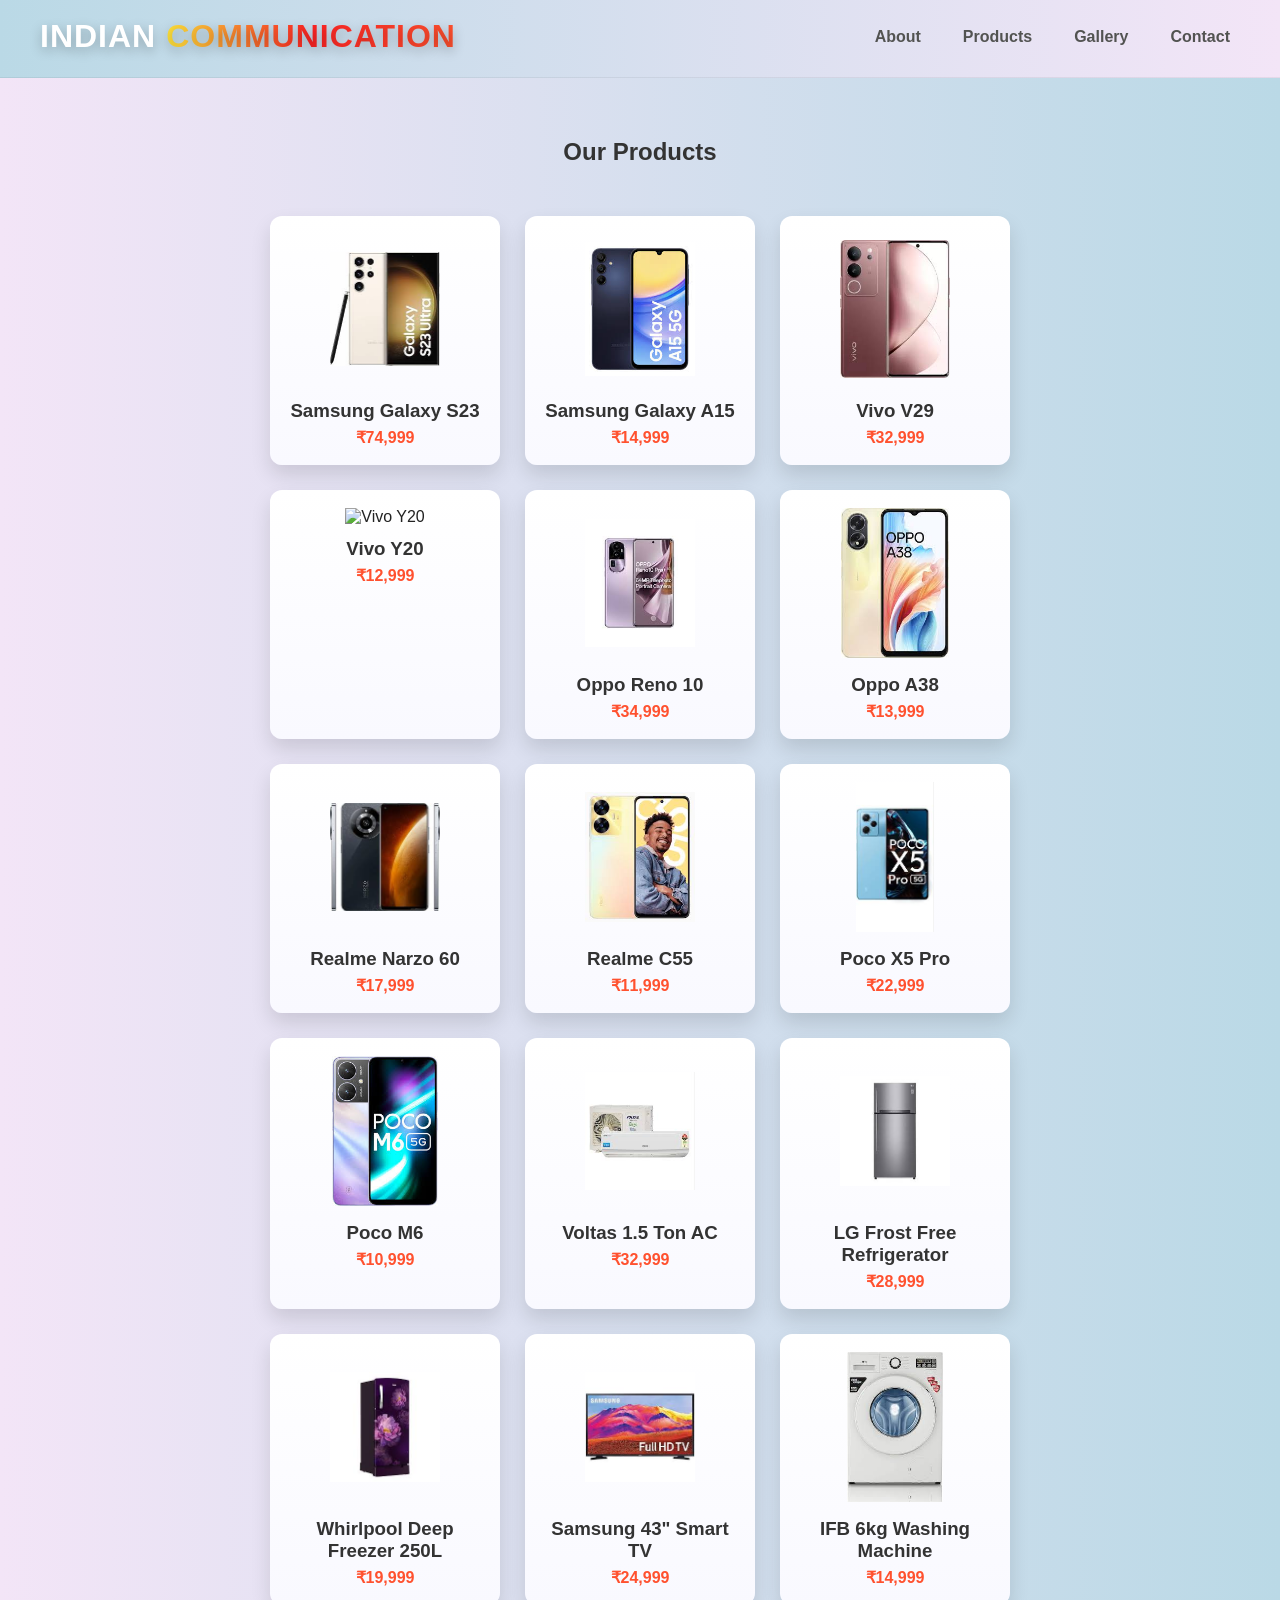
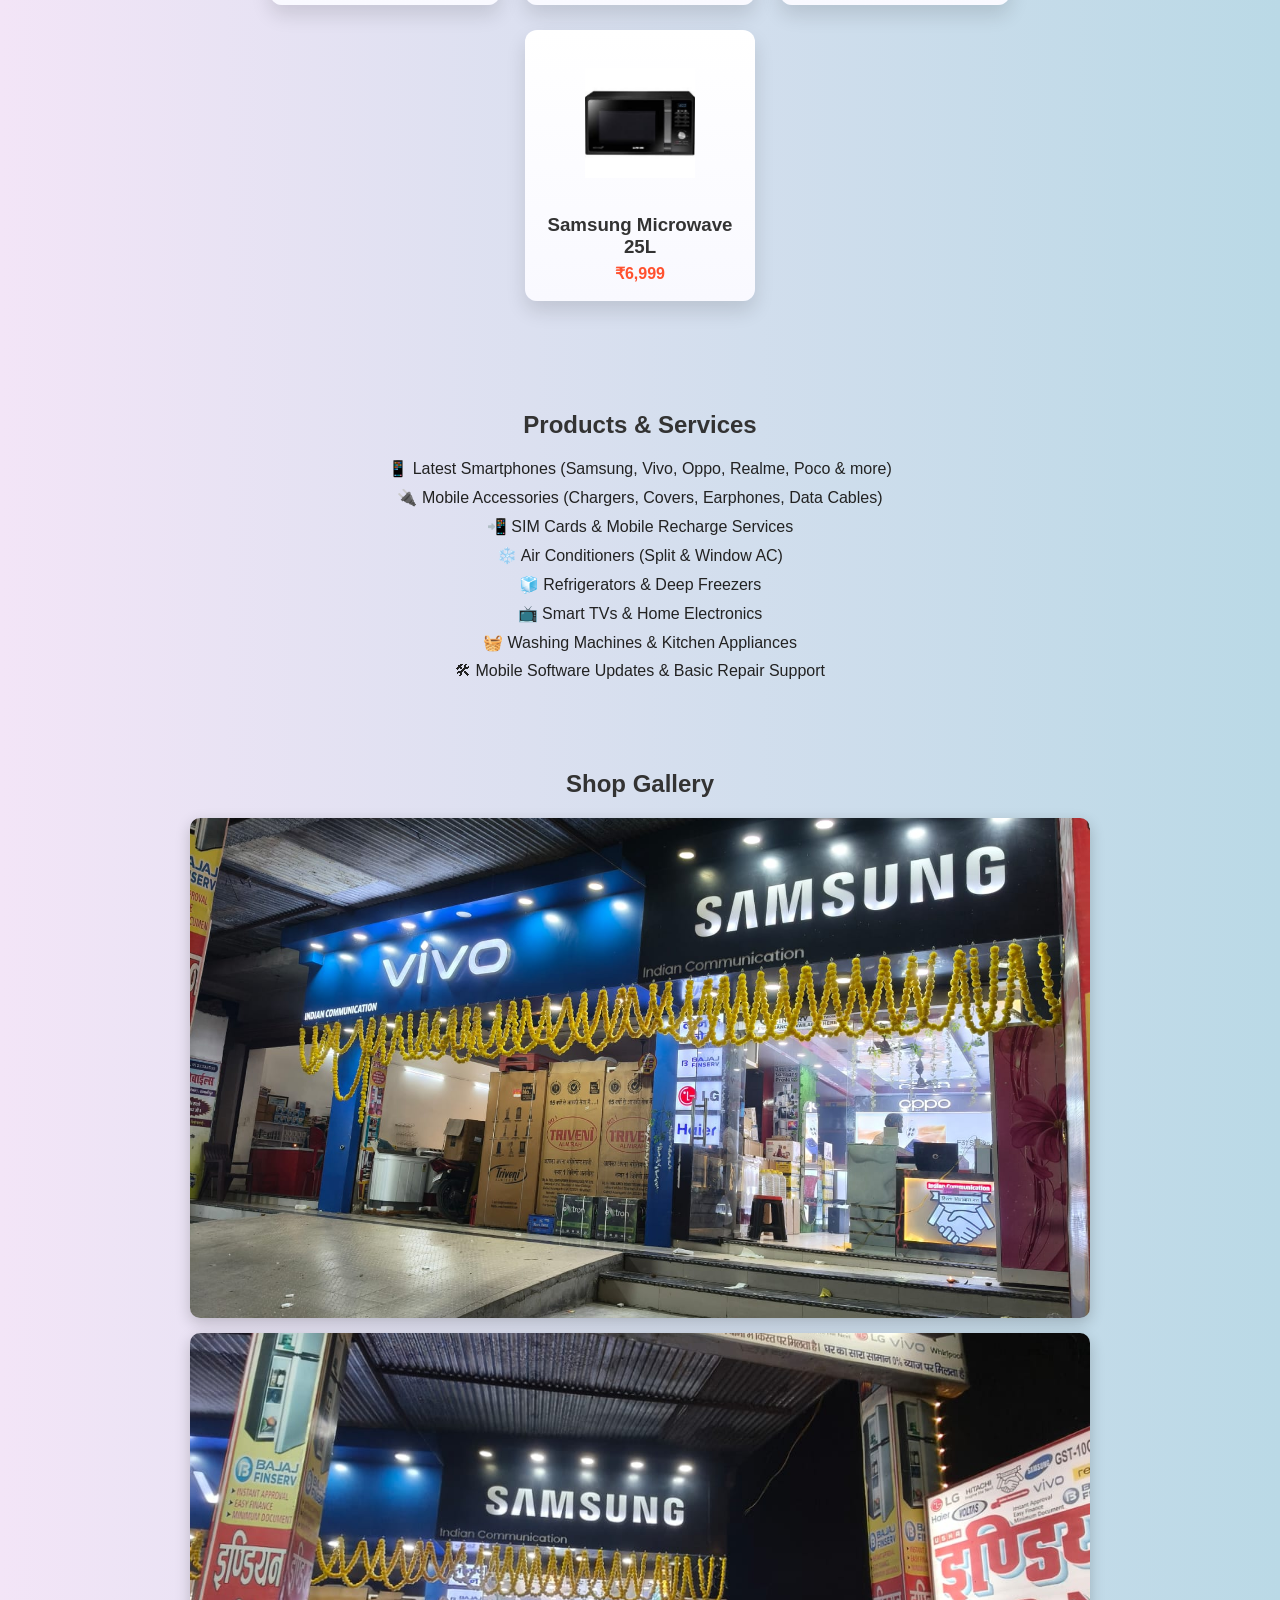
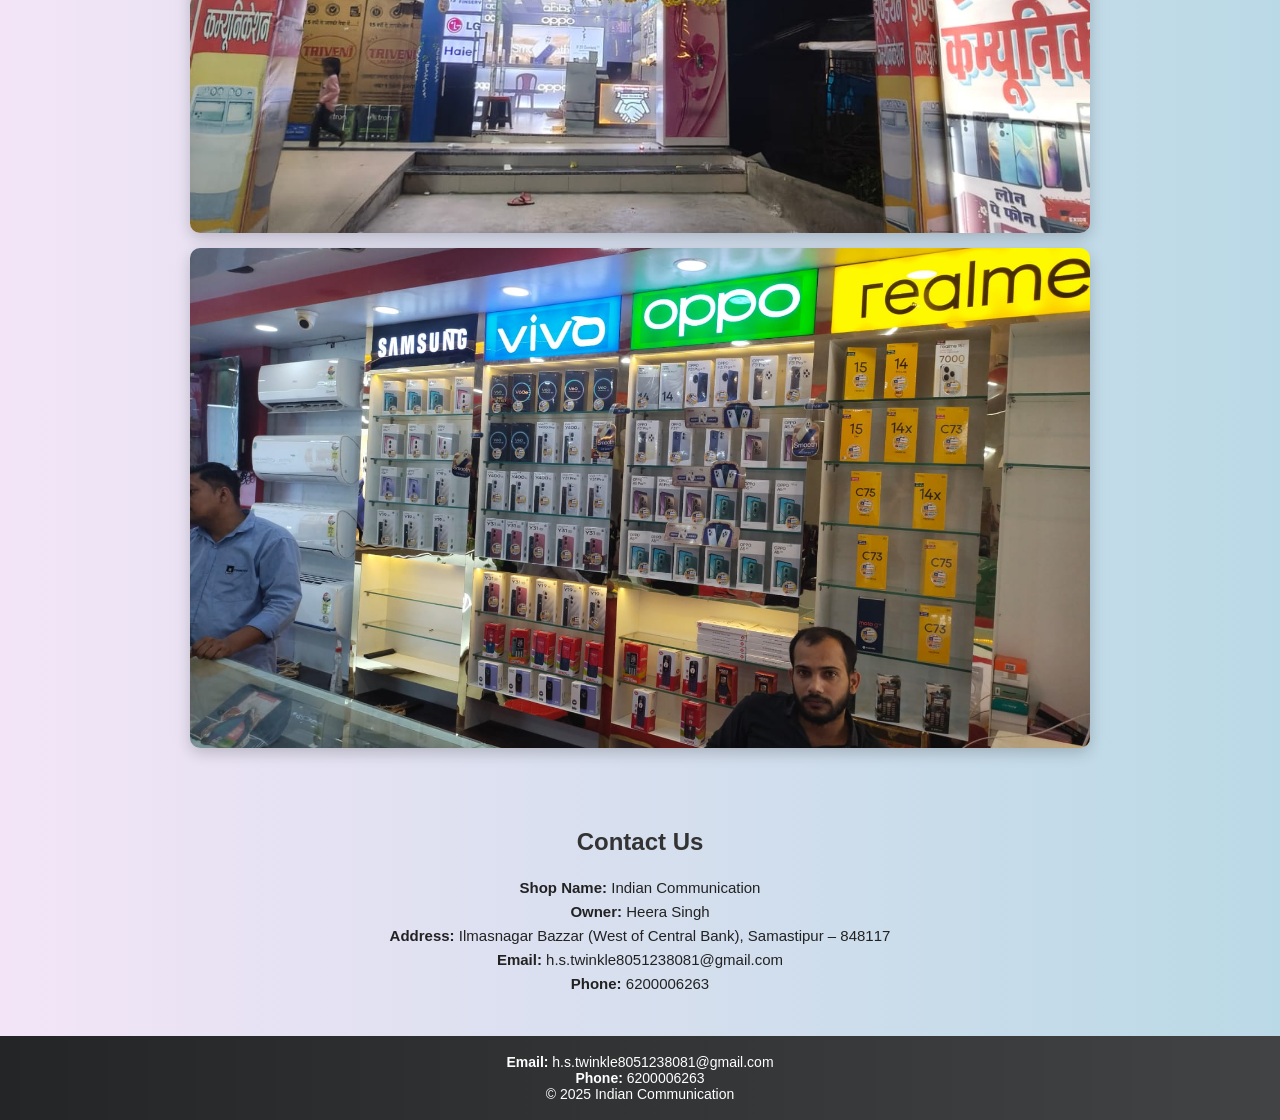
==== commit 4d43a849: "adding_about_page" ====
--- a/index.html
+++ b/index.html
@@ -18,6 +18,8 @@
   <link rel="stylesheet" href="css/animations.css">
   <link rel="stylesheet" href="css/responsive.css">
   <link rel="stylesheet" href="css/theme.css">
+  <link rel="stylesheet" href="css/product-navbar.css">
+
 </head>
 
 <body>
@@ -36,7 +38,7 @@
       <nav class="navbar">
         <button class="nav-toggle" aria-label="Menu">☰</button>
         <ul class="nav-list">
-          <li><a href="#about" id="nav-about">About</a></li>
+          <li><a href="about.html" id="nav-about">About</a></li>
           <li><a href="#products" id="nav-products">Products</a></li>
           <li><a href="#gallery" id="nav-gallery">Gallery</a></li>
           <li><a href="#contact" id="nav-contact">Contact</a></li>
@@ -50,49 +52,30 @@
   <!-- ================= MAIN ================= -->
   <main>
 
-    <!-- PRODUCTS (with category filters) -->
-    <section class="products" id="products">
-      <h2 style="text-align:center;margin-top:20px;">Our Products</h2>
+    <!-- PRODUCTS -->
+<section class="products" id="products">
+  <h2 style="text-align:center;margin-top:20px;">Our Products</h2>
+  <!-- Product grid -->
+  <div id="product-list" class="container">
+    <!-- cards injected by JS -->
+  </div>
+</section>
 
-      <!-- Category Filters -->
-      <div class="category-filters" style="text-align:center; margin: 12px 0 24px;">
-        <button class="cat-btn active" data-cat="all">All</button>
-        <button class="cat-btn" data-cat="mobile">Mobiles</button>
-        <button class="cat-btn" data-cat="electronics">Electronics</button>
-      </div>
-
-      <!-- Product grid container (script.js will fill this) -->
-      <div id="product-list" class="container">
-        <!-- cards will be injected here by script.js -->
-      </div>
-    </section>
-
-
-    <!-- ABOUT -->
-    <section class="about" id="about">
-      <h2>About Us</h2>
-      <p>
-        Indian Communication is a trusted retailer of mobile phones and electronic products based in Ilmasnagar Bazzar,
-        Samastipur. We offer a wide selection of smartphones, accessories, and home electronics from well-known brands
-        such as Samsung, Vivo, Oppo, Realme, Poco, and more.
-        </p>
-        <br>
-       <p>
-        Customer satisfaction is our top priority. We believe in genuine products, transparent pricing, and reliable
-        service. Our goal is to make modern technology easily accessible to everyone in our community.
-      </p>
-    </section>
 
     <!-- SERVICES -->
     <section class="services" id="services">
       <h2>Products & Services</h2>
       <ul>
-        <li>📱 Latest Smartphones (Android & iPhone)</li>
-        <li>🔋 Mobile Accessories (Chargers, Covers, Earphones)</li>
-        <li>📲 SIM Cards & Recharge</li>
-        <li>🛠 Software Updates</li>
-        <li>🔧 Basic Mobile Repair</li>
-      </ul>
+  <li>📱 Latest Smartphones (Samsung, Vivo, Oppo, Realme, Poco & more)</li>
+  <li>🔌 Mobile Accessories (Chargers, Covers, Earphones, Data Cables)</li>
+  <li>📲 SIM Cards & Mobile Recharge Services</li>
+  <li>❄️ Air Conditioners (Split & Window AC)</li>
+  <li>🧊 Refrigerators & Deep Freezers</li>
+  <li>📺 Smart TVs & Home Electronics</li>
+  <li>🧺 Washing Machines & Kitchen Appliances</li>
+  <li>🛠 Mobile Software Updates & Basic Repair Support</li>
+</ul>
+
     </section>
 
     <!-- GALLERY -->
--- a/css/navbar.css
+++ b/css/navbar.css
@@ -55,11 +55,16 @@
 #nav-contact {
   color: #525351;
 }
+#nav-home {
+  color: #525351;
+}
+
 
 /* Hover effect stays same theme */
 #nav-about:hover,
 #nav-products:hover,
 #nav-gallery:hover,
-#nav-contact:hover {
-  color: #f8f9fa;
+#nav-contact:hover,
+#nav-home:hover {
+  color: #8cfcaa;
 }
--- a/css/theme.css
+++ b/css/theme.css
@@ -0,0 +1,13 @@
+/* ===== Sticky footer layout ===== */
+html, body {
+  height: 100%;
+}
+
+body {
+  display: flex;
+  flex-direction: column;
+}
+
+main {
+  flex: 1;
+}
